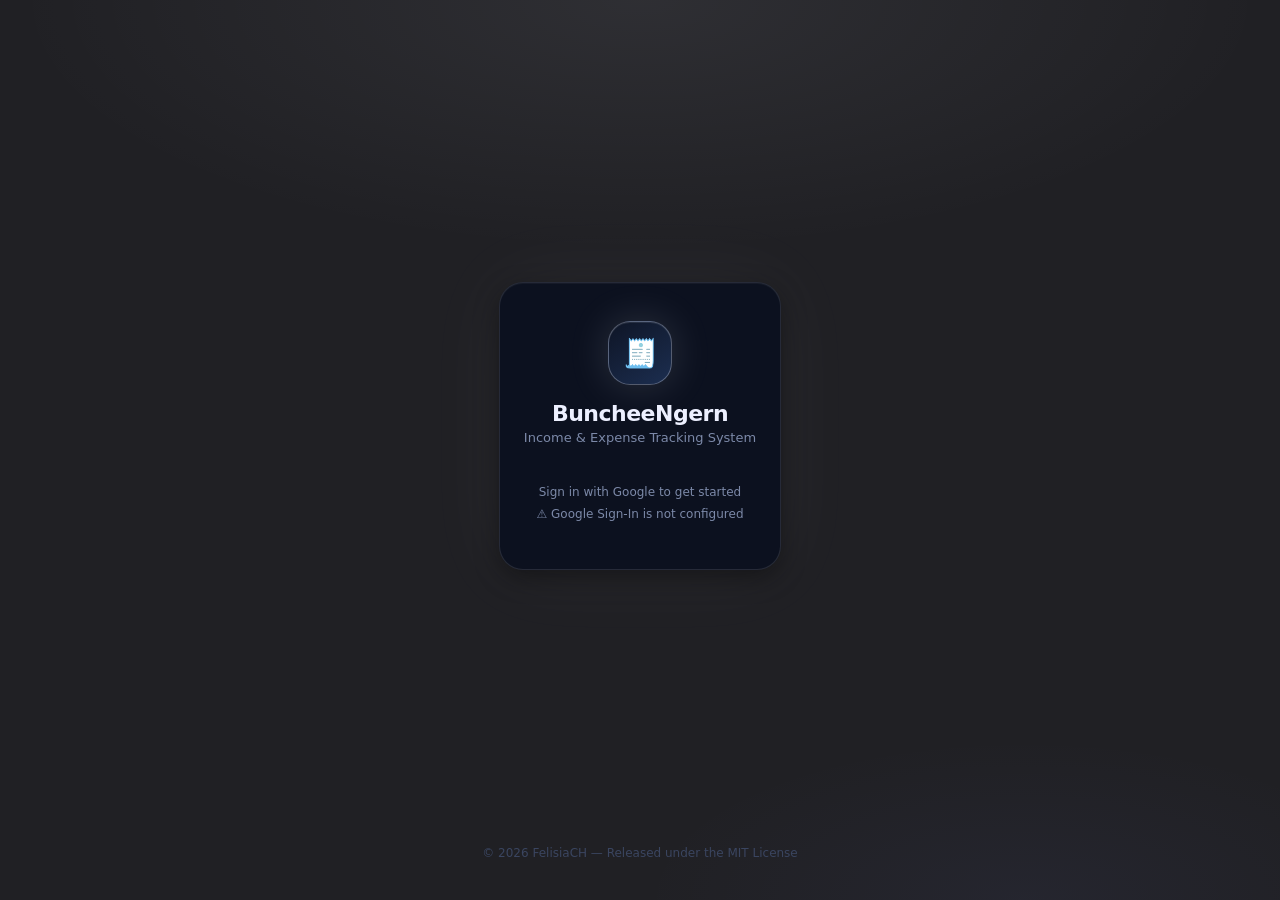
==== v2/index.html @ 559ed937 "feat: Cloudflare Worker edge cache in front of Apps Script Per bcn-backend-b0-worker-cache.md (B0). " ====
<!DOCTYPE html>
<html lang="th">
<head>
<meta charset="UTF-8">
<meta name="viewport" content="width=device-width, initial-scale=1.0">
<title>BuncheeNgern v2 — entry + auth (Phase 1.5, not in use)</title>
<link rel="stylesheet" href="css/tokens.css">
<link rel="stylesheet" href="css/base.css">
<link rel="stylesheet" href="css/components.css">
<!-- Google Identity Services — async/defer, exactly as v1. A sanctioned
     external-loader exception: CLAUDE.md's plain-<script>-only rule is about
     ordering this app's own sequential slices, not a third-party loader that
     has no such dependency. Placed early so it's fetching in parallel from
     the first possible moment; initGoogleSignIn() (js/session.js) retries
     until google.accounts.id exists, so load order relative to the scripts
     below doesn't matter. -->
<script src="https://accounts.google.com/gsi/client" async defer></script>
</head>
<body>

<!--
  Phase 1 per bcn-v2-phase1-entry-prompt.md: the entry screen only (type,
  item, currency + inline add, payment toggles, amount(s), branch, slip,
  confirmation sheet, submit). Phase 1.5 per bcn-v2-phase1.5-auth-prompt.md
  adds the login/locked screens and the session that makes submitting
  possible at all. Not linked from v1, not registered with any service
  worker, not in service-worker.js's ASSETS — unreachable to real users
  unless they type the URL directly. v1 is completely untouched.

  Not in this phase: dashboard, sidebar, settings, whitelist management UI,
  the rich item picker with grouped suggestions, accent presets, Thai/Lao
  type pass. See v2/README.md.
-->

<!-- Login — shown when there is no session at all. Ported from v1 #scr-login,
     minus the theme toggle and language switch (Phase 3). -->
<div id="screen-login" class="screen hidden">
  <div class="login-wrap">
    <div class="login-card">
      <div class="lc-head">
        <div class="lc-logo">🧾</div>
        <div class="lc-title">BuncheeNgern</div>
        <div class="lc-sub" data-i18n="tagline">Income &amp; Expense Tracking System</div>
      </div>
      <div class="g-signin-row">
        <div id="g-signin-btn"></div>
        <div class="g-signin-hint" data-i18n="googleSignInHint">Sign in with Google to get started</div>
        <div class="g-signin-hint hidden" id="g-signin-warn"></div>
      </div>
    </div>
  </div>
  <p class="login-footer" data-i18n="footerCopy">© 2026 FelisiaCH — Released under the MIT License</p>
</div>

<!-- Locked — shown when the stored session has locked:true. Same Google
     flow, same callback (handleGoogleCredential) — signing back in as the
     same account IS the unlock, reusing the still-valid stored token via
     apiAuthenticate's existingToken instead of minting a new session row.
     No new i18n key for "locked": reuses lockTitle + googleSignInHint. -->
<div id="screen-locked" class="screen hidden">
  <div class="login-wrap">
    <div class="login-card">
      <div class="lc-head">
        <div class="lc-logo">🧾</div>
        <div class="lc-title" data-i18n="lockTitle">Lock</div>
        <div class="lc-sub" id="locked-user">—</div>
      </div>
      <div class="g-signin-row">
        <div id="g-signin-btn-locked"></div>
        <div class="g-signin-hint" data-i18n="googleSignInHint">Sign in with Google to get started</div>
        <div class="g-signin-hint hidden" id="g-signin-warn-locked"></div>
      </div>
    </div>
  </div>
</div>

<div id="screen-entry" class="screen hidden">
  <header class="app-hdr">
    <div class="hdr-brand">
      <div class="hdr-badge">🧾</div>
      <span class="hdr-name">BuncheeNgern</span>
    </div>
    <nav class="mini-nav">
      <button type="button" class="mini-nav-btn" data-action="navRecord" data-i18n="navRecord">Record</button>
      <button type="button" class="mini-nav-btn" data-action="navDash" data-i18n="navSummary">Summary</button>
    </nav>
  </header>

  <div class="tab-body">
    <div class="tab-top">
      <h1 class="tab-ttl" data-i18n="navRecord">Record</h1>
      <span class="date-chip" id="entry-date"></span>
    </div>

    <!-- Type -->
    <div class="fg">
      <span class="fl" data-i18n="labelType">Entry Type</span>
      <div class="seg-wrap" id="type-toggle">
        <button type="button" class="seg inc" data-action="setType" data-value="income" data-i18n="typeIncome">Income</button>
        <button type="button" class="seg exp" data-action="setType" data-value="expense" data-i18n="typeExpense">Expense</button>
      </div>
    </div>

    <!-- Item -->
    <div class="fg">
      <label class="fl" for="f-item" data-i18n="labelItemName">Item Name</label>
      <input type="text" id="f-item" class="fi" data-bind="item" autocomplete="off"
             data-i18n-placeholder="labelItemName" placeholder="Item Name">
    </div>

    <!-- Currency + inline add -->
    <div class="fg">
      <span class="fl" data-i18n="ariaCurrency">Currency</span>
      <div class="cur-row-wrap">
        <select id="f-cur" class="fs" data-bind="currency" data-i18n-aria="ariaCurrency" aria-label="Currency"></select>
        <button type="button" id="add-cur-toggle" class="btn-ghost" data-action="toggleAddCurrency" data-i18n="splitAddCurrency">＋ Add currency</button>
      </div>
      <!-- Currency codes/symbols are language-neutral (ISO codes, not prose)
           — the two placeholders below are examples, not translated text. -->
      <div id="add-cur-form" class="add-cur-form hidden">
        <input type="text" id="add-cur-code" class="fi" placeholder="USD" maxlength="8"
               data-i18n-aria="ariaCurrency" aria-label="Currency code" autocomplete="off">
        <input type="text" id="add-cur-sym" class="fi" placeholder="$" maxlength="4" autocomplete="off">
        <button type="button" class="btn btn-primary" data-action="confirmAddCurrency" data-i18n="splitAddCurrency">＋ Add currency</button>
      </div>
    </div>

    <!-- Payment toggles — independent; both on is a split, so there is no
         mode requiring separate validation. -->
    <div class="fg">
      <span class="fl" data-i18n="labelPaymentMethod">Payment Method</span>
      <div class="seg-wrap">
        <button type="button" class="seg cash" id="tog-cash" data-action="toggleCash" data-i18n="payCash">Cash</button>
        <button type="button" class="seg qr" id="tog-online" data-action="toggleOnline" data-i18n="payQR">Online Payment</button>
      </div>
    </div>

    <!-- Amount(s) -->
    <div class="fg" id="amt-cash-row">
      <label class="fl" for="f-cash-amt" data-i18n="labelSplitCash">Cash amount</label>
      <div class="pg">
        <span class="cur-sel" id="cash-cur-sym"></span>
        <input type="text" id="f-cash-amt" class="prc-in amt-fmt" data-bind="cashAmount"
               inputmode="decimal" placeholder="0">
      </div>
    </div>
    <div class="fg hidden" id="amt-online-row">
      <label class="fl" for="f-online-amt" data-i18n="labelSplitOnline">Online amount</label>
      <div class="pg">
        <span class="cur-sel" id="online-cur-sym"></span>
        <input type="text" id="f-online-amt" class="prc-in amt-fmt" data-bind="onlineAmount"
               inputmode="decimal" placeholder="0">
      </div>
    </div>
    <div class="total-row hidden" id="amt-total-row">
      <span data-i18n="labelAmount">Amount</span>
      <span class="total-val" id="amt-total-val"></span>
    </div>

    <!-- Branch -->
    <div class="fg">
      <span class="fl" data-i18n="labelBranch">Branch</span>
      <div class="branch-grid" id="branch-grid"></div>
    </div>

    <!-- Slip — shown only when the Online toggle is on (structural rule,
         not remembered state; see entry.js). -->
    <div id="slip-grp" class="fg hidden">
      <span class="fl" data-i18n="labelAttachSlip">Attach Slip</span>
      <div class="upload-zone" id="uz" data-action="openFilePicker">
        <input type="file" id="f-file" accept="image/*" data-bind="slipFile" style="display:none">
        <img id="slip-img" class="slip-prev hidden" alt="">
        <div id="uz-ph">
          <div class="uz-txt" data-i18n="uploadZoneText">Tap to select slip image</div>
          <div class="uz-hint" data-i18n="uploadZoneHint">PNG / JPG — up to 5 MB</div>
        </div>
      </div>
      <button type="button" id="clr-slip" class="clear-slip-btn hidden" data-action="clearSlip">✕</button>
    </div>

    <div id="f-msg" class="msg hidden"></div>

    <button type="button" id="sub-btn" class="btn btn-primary" data-action="submitEntry" disabled>
      <span id="sub-txt" data-i18n="submitBtn">Save Entry</span>
    </button>
  </div>
</div>

<!-- Dashboard — Phase 2b per bcn-v2-phase2b-dashboard.md. Content area only
     (top bar, currency tabs, donut + tiles + expense strip, entry list) —
     the mockup's grouped sidebar, accent/identity and Lao/Thai type pass are
     Phase 3; "minimal nav" here is the two-button .mini-nav in the header. -->
<div id="screen-dash" class="screen hidden">
  <header class="app-hdr">
    <div class="hdr-brand">
      <div class="hdr-badge">🧾</div>
      <span class="hdr-name">BuncheeNgern</span>
    </div>
    <nav class="mini-nav">
      <button type="button" class="mini-nav-btn" data-action="navRecord" data-i18n="navRecord">Record</button>
      <button type="button" class="mini-nav-btn" data-action="navDash" data-i18n="navSummary">Summary</button>
    </nav>
  </header>

  <div class="dash-body">
    <div class="top">
      <div>
        <div class="crumb" data-i18n="navSummary">Summary</div>
        <div class="h1" data-i18n="dashTitle">Daily Summary</div>
      </div>
      <div class="top-r">
        <select id="dash-branch" class="filt" data-bind="dashBranch"></select>
        <div class="period-seg" id="dash-period-seg">
          <button type="button" data-action="selectPeriod" data-period="today">Today</button>
          <button type="button" data-action="selectPeriod" data-period="week">This week</button>
          <button type="button" data-action="selectPeriod" data-period="month">This month</button>
        </div>
      </div>
    </div>

    <div class="ctabs" id="dash-ctabs"></div>

    <div class="dash-grid">
      <div class="donut-card">
        <div>
          <div class="card-t" data-i18n="chartIncomeSplit">Income mix</div>
          <div class="card-s" id="dn-sub"></div>
        </div>
        <div class="donut-body">
          <svg width="150" height="150" viewBox="0 0 120 120" style="flex-shrink:0">
            <circle cx="60" cy="60" r="52" fill="none" stroke="var(--bg-input)" stroke-width="15"/>
            <circle id="dn-cash" cx="60" cy="60" r="52" fill="none" stroke="var(--amber)" stroke-width="15" stroke-dasharray="0 327" transform="rotate(-90 60 60)"/>
            <circle id="dn-qr" cx="60" cy="60" r="52" fill="none" stroke="var(--indigo)" stroke-width="15" stroke-dasharray="0 327" transform="rotate(-90 60 60)"/>
          </svg>
          <div class="leg">
            <div class="leg-i"><span class="dot" style="background:var(--amber)"></span> <span data-i18n="payCash">Cash</span> <b id="pc-cash">—</b></div>
            <div class="leg-i"><span class="dot" style="background:var(--indigo)"></span> <span data-i18n="payQR">Online Payment</span> <b id="pc-qr">—</b></div>
            <div class="leg-tot" id="leg-total"></div>
          </div>
        </div>
      </div>

      <div class="tiles">
        <div class="tile">
          <div class="tl" data-i18n="cardNetTotal">Net Total</div>
          <div class="tv-row"><span class="tv" id="tv-net">0</span><span id="td-net"></span></div>
          <svg class="spark" id="sp-net" viewBox="0 0 300 34" preserveAspectRatio="none"></svg>
        </div>
        <div class="tile">
          <div class="tl" data-i18n="cardCashOnHand">Cash on Hand</div>
          <div class="tv-row"><span class="tv" id="tv-onhand">0</span><span id="td-onhand"></span></div>
          <svg class="spark" id="sp-onhand" viewBox="0 0 300 34" preserveAspectRatio="none"></svg>
        </div>
        <div class="tile">
          <div class="tl" data-i18n="typeIncome">Income</div>
          <div class="tv-row"><span class="tv" id="tv-income">0</span><span id="td-income"></span></div>
          <svg class="spark" id="sp-income" viewBox="0 0 300 34" preserveAspectRatio="none"></svg>
        </div>
        <div class="tile">
          <div class="tl" data-i18n="cardExpense">Total Expenses</div>
          <div class="tv-row"><span class="tv" id="tv-expense">0</span><span id="td-expense"></span></div>
          <svg class="spark" id="sp-expense" viewBox="0 0 300 34" preserveAspectRatio="none"></svg>
        </div>
      </div>

      <div class="exp-card">
        <div class="exp-head">
          <div>
            <div class="card-t" data-i18n="chartExpenseRatio">Expenses vs income</div>
            <div class="card-s" id="exp-sub"></div>
          </div>
          <div class="exp-pct" id="pc-exp">—</div>
        </div>
        <div class="bar-track"><div class="bar-fill" id="bar-exp"></div></div>
        <div class="exp-foot">
          <div class="exp-cap" id="exp-cap"></div>
          <div class="exp-stats">
            <span>Cash spent<b style="color:var(--amber)" id="exp-cash-spent">0</b></span>
            <span>Online spent<b style="color:var(--indigo)" id="exp-qr-spent">0</b></span>
          </div>
        </div>
      </div>
    </div>

    <div class="list-hd">
      <div class="lt" data-i18n="recentEntries">Recent Entries</div>
      <div class="lc" id="d-cnt"></div>
    </div>
    <div class="list" id="d-list"></div>
  </div>
</div>

<!-- Confirmation sheet — reuses the .ov backdrop + .ov-card shell. -->
<div id="cfm-sheet" class="ov hidden" data-action="confirmBackdrop">
  <div class="ov-card cfm-card">
    <div class="cfm-title" data-i18n="confirmTitle">Check before saving</div>
    <div id="cfm-type" class="cfm-type"></div>
    <div id="cfm-body"></div>
    <div class="cfm-hint" data-i18n="confirmHint">This entry will be recorded and a notification sent</div>
    <div class="cfm-btns">
      <button type="button" class="btn btn-ghost" data-action="cancelConfirm" data-i18n="confirmEditBtn">Edit</button>
      <button type="button" id="cfm-save" class="btn btn-primary" data-action="confirmSubmit" data-i18n="confirmSaveBtn">Confirm &amp; Save</button>
    </div>
  </div>
</div>

<!-- Toast -->
<div id="toast" class="toast"><span id="toast-txt"></span></div>

<!-- Loading overlay -->
<div id="ov" class="ov hidden">
  <div class="ov-card">
    <div class="spin"></div>
    <div class="ov-txt" id="ov-msg"></div>
  </div>
</div>

<!-- i18n data — reused unchanged from v1, per bcn-v2-system-design.md §2.
     All 18 language files load (Phase 0 only loaded 3, so Lao silently fell
     back to English — Lao is this deployment's primary language). lang_en
     must precede the rest: build.js uses it as the fallback base. -->
<script src="../i18n/lang_meta.js"></script>
<script src="../i18n/lang_en.js"></script>
<script src="../i18n/lang_th.js"></script>
<script src="../i18n/lang_lo.js"></script>
<script src="../i18n/lang_vi.js"></script>
<script src="../i18n/lang_my.js"></script>
<script src="../i18n/lang_zh.js"></script>
<script src="../i18n/lang_ja.js"></script>
<script src="../i18n/lang_ko.js"></script>
<script src="../i18n/lang_id.js"></script>
<script src="../i18n/lang_ms.js"></script>
<script src="../i18n/lang_tl.js"></script>
<script src="../i18n/lang_km.js"></script>
<script src="../i18n/lang_hi.js"></script>
<script src="../i18n/lang_bn.js"></script>
<script src="../i18n/lang_es.js"></script>
<script src="../i18n/lang_fr.js"></script>
<script src="../i18n/lang_pt.js"></script>
<script src="../i18n/lang_de.js"></script>
<script src="../i18n/build.js"></script>

<script>
// ⚙️ Configuration — stays inline per CLAUDE.md. Placeholder until this
// screen is tested against a real endpoint; not wired to a live deployment.
const GOOGLE_CLIENT_ID = "YOUR_GOOGLE_CLIENT_ID_HERE";
const SCRIPT_URL       = "YOUR_APPS_SCRIPT_URL_HERE"; // kept live (not just commented) — flipping USE_WORKER
                                                        // to false below is the entire B0 rollback, no other edit needed
const WORKER_URL       = "YOUR_WORKER_URL_HERE"; // Cloudflare Worker edge cache in front of SCRIPT_URL (B0)
const USE_WORKER       = true; // flip to false + redeploy to bypass the Worker, zero data loss (Sheets untouched)
const API_URL          = USE_WORKER ? WORKER_URL : SCRIPT_URL;
</script>

<script src="js/store.js"></script>
<script src="js/i18n.js"></script>
<script src="js/config.js"></script>
<script src="js/ui.js"></script>
<script src="js/api.js"></script>
<script src="js/session.js"></script>
<script src="js/entry.js"></script>
<script src="js/dashboard.js"></script>
<script src="js/app.js"></script>
</body>
</html>
---- v2/css/tokens.css ----
/* Design tokens — three layers: primitives → scales → semantic aliases.
   Ported from v1 (css/app.css), per bcn-v2-system-design.md §9: "that
   architecture worked." Values were v1's proven, WCAG-AA-checked neutral
   set; Phase 3.3 replaces the palette with the locked identity —
   Periwinkle, accent #5763EE — while keeping this same primitive/semantic
   structure and every existing token name unchanged.

   Three modes: :root = dark (default), [data-theme="oled"], [data-theme=
   "light"]. Accent tokens are identical across all three and live only in
   :root — oled/light never override them. Income green / expense red stay
   the data colors in every mode; accent is chrome only, never a data color.
*/
:root{
  /* ─── Primitives — raw values. Components never reference these directly. ─── */
  --n-950:#202024;
  --n-900:#17171A;
  --n-850:#24242A;
  --n-800:#2A2A30;
  --n-fg:#EDF0FF;
  --n-fg-sub:#7C89A8;
  --n-fg-muted:#3A4560;
  --n-fg-rgb:237,240,255;
  --n-line:rgba(255,255,255,.11);

  --n-accent:#5763EE;
  --n-accent-2:#9AA2FF;

  --h-green:48,214,126;
  --h-red:255,90,120;
  --h-indigo:129,140,248;
  --h-amber:255,170,51;

  /* ─── Scales ─── */
  --radius-xs:6px;
  --radius-sm:8px;
  --radius-md:10px;
  --radius-lg:14px;

  --sp-1:4px;  --sp-2:8px;  --sp-3:12px; --sp-4:16px;
  --sp-5:20px; --sp-6:24px; --sp-8:32px;

  --shadow-sm:0 1px 2px rgba(0,0,0,.24);
  --shadow-md:0 2px 8px rgba(0,0,0,.30);
  --shadow-lg:0 8px 24px rgba(0,0,0,.40);

  --ring-w:2px;
  --ring:0 0 0 var(--ring-w) rgba(var(--n-fg-rgb),.55);

  /* ─── Semantic layer — this is what component rules use ─── */
  --bg:var(--n-950);
  --bg-card:var(--n-900);
  --bg-input:var(--n-850);
  --bg-hover:var(--n-800);

  --txt:var(--n-fg);
  --txt-sub:var(--n-fg-sub);
  --txt-muted:var(--n-fg-muted);

  --brd:var(--n-line);
  --brd-focus:rgba(var(--n-fg-rgb),.45);

  --accent:var(--n-accent);
  --accent-fg:#FFFFFF;
  --accent-2:var(--n-accent-2);
  --accent-dim:color-mix(in srgb, var(--n-accent) 14%, transparent);
  --accent-glow:rgba(var(--n-fg-rgb),.14);
  --accent-brd:rgba(var(--n-fg-rgb),.20);

  --green:rgb(var(--h-green));
  --green-dim:rgba(var(--h-green),.15);
  --green-brd:rgba(var(--h-green),.22);
  --red:rgb(var(--h-red));
  --red-dim:rgba(var(--h-red),.15);
  --red-brd:rgba(var(--h-red),.22);
  --indigo:rgb(var(--h-indigo));
  --indigo-dim:rgba(var(--h-indigo),.08);
  --indigo-brd:rgba(var(--h-indigo),.22);
  --amber:rgb(var(--h-amber));
  --amber-dim:rgba(var(--h-amber),.08);
  --amber-brd:rgba(var(--h-amber),.22);
  --red-solid:#E11D48;   /* expense button bg — clears 4.5:1 in both themes */

  --r:var(--radius-md);
  --r-sm:var(--radius-sm);
  --r-xs:var(--radius-xs);
  --shadow:var(--shadow-lg);
  --ease:.22s cubic-bezier(.4,0,.2,1);
}

/* OLED — identical to dark except pure-black bg (cards/input/hover/text/
   accent/data colors all fall through to :root unchanged). */
[data-theme="oled"]{
  --n-950:#000000;
}

[data-theme="light"]{
  --n-950:#F3F3F8;
  --n-900:#FBFBFB;
  --n-850:#ECECF2;
  --n-800:#E4E4EC;
  --n-fg:#141821;
  --n-fg-sub:#5B6472;
  --n-fg-muted:#A6AEBB;
  --n-fg-rgb:20,24,33;
  --n-line:rgba(0,0,0,.12);
  --shadow-sm:0 1px 2px rgba(20,24,33,.05);
  --shadow-md:0 4px 16px rgba(20,24,33,.06);
  --shadow-lg:0 8px 40px rgba(20,24,33,.08);
  --brd-focus:rgba(20,24,33,.45);
  /* accent/--accent-fg/--accent-2/--accent-dim intentionally NOT overridden
     here — #5763EE reads fine on light per the locked identity decision. */
  --h-green:13,148,90;
  --green-dim:rgba(var(--h-green),.12);
  --h-red:216,42,74;
  --red-dim:rgba(var(--h-red),.12);
  /* indigo/amber contrast overrides predate 3.3 and are untouched by it —
     not part of the locked identity table, kept as-is so .branch-chip.on/
     .pm-qr/.pm-cash/.seg.cash.on don't silently regress on the new light bg. */
  --h-indigo:79,70,229;
  --h-amber:180,83,9;
}
---- v2/css/base.css ----
/* Reset, base typography, structural utilities. Depends on tokens.css being
   loaded first (uses var(--bg)/var(--txt)/var(--ease) etc).
   Per bcn-v2-system-design.md §9.
*/
*,*::before,*::after{box-sizing:border-box;margin:0;padding:0}

html{height:100%}
body{
  font-family:'Outfit',system-ui,sans-serif;
  background:var(--bg);color:var(--txt);
  min-height:100dvh;overflow-x:hidden;
  -webkit-font-smoothing:antialiased;-moz-osx-font-smoothing:grayscale;
  transition:background var(--ease),color var(--ease);
}
input,select,button{font-family:'Outfit',system-ui,sans-serif}
button{cursor:pointer;touch-action:manipulation}

.hidden{display:none!important}
.screen{min-height:100dvh;display:flex;flex-direction:column}

/* ── Thai/Lao typography ─────────────────────────────────────────────────
   Phase 3.1 measured real Lao/Thai UI strings against every type role in
   Chrome (v2/type-diag.html, see v2/README.md): the browser's default
   ("normal") line-height clips stacked tone marks/upper vowels at the top
   and subscript vowels at the bottom on every role ≤15px; 1.65 eliminated
   every clip observed, 10.5–25px, both languages. No font-stack change
   needed — 'Outfit' has no Lao/Thai glyphs so the browser already
   substitutes per character regardless of what's declared, and three
   candidate stacks rendered identically.
   Depends on document.documentElement.lang tracking the active language —
   see initLang()/setLang() in v2/js/i18n.js. One exception lives in the
   dashboard CSS (2b): .tv (tile number, Latin digits only) overrides back
   to 1.2 with a more specific selector.

   Scoped to the root (html:lang(...)) so 1.65 is an INHERITED value, not
   re-declared on every descendant. A bare :lang(lo) selector matches every
   element at specificity (0,1,0) and ties any component rule that sets its
   own line-height at equal specificity — source order then decides, and
   components.css (loaded after this file) silently won every such tie.
   Confirmed live: .msg (line-height:1.6, components.css) computed 20.8px
   under lang="lo" instead of the intended 1.65 — an undocumented second
   exemption beyond the one intentional .tv override. Inheritance has no
   specificity to tie against, so any element's own line-height (.msg, .tv,
   future components) now wins predictably regardless of file order.
*/
html:lang(lo), html:lang(th) { line-height: 1.65; }
---- v2/css/components.css ----
/* Entry-screen + login/locked-screen components — header, fields, buttons,
   toggles, branch grid, amount rows, slip upload zone, confirmation sheet,
   toast, overlay, login card. Depends on tokens.css + base.css being loaded
   first.

   Values are ported from v1 css/app.css (per bcn-v2-system-design.md §9,
   "that architecture worked") — not redesigned, just re-scoped to what this
   phase's markup needs. No bottom nav / sidebar yet: Phase 1/1.5 are a
   single app screen, so .tab-body only needs top clearance under the fixed
   header.
*/

/* 🧭 Header */
.app-hdr{
  position:fixed;top:0;left:0;right:0;z-index:100;
  background:rgba(6,9,15,.88);-webkit-backdrop-filter:blur(28px);backdrop-filter:blur(28px);
  border-bottom:1px solid var(--brd);
  height:58px;display:flex;align-items:center;
  padding:0 16px
}
[data-theme="light"] .app-hdr{background:rgba(244,246,251,.88)}
.hdr-brand{display:flex;align-items:center;gap:10px}
.hdr-badge{
  width:30px;height:30px;border-radius:9px;
  background:linear-gradient(135deg,#0E1526,#1A2A4A);
  border:1px solid rgba(var(--n-fg-rgb),.25);
  display:flex;align-items:center;justify-content:center;font-size:15px
}
[data-theme="light"] .hdr-badge{background:linear-gradient(135deg,var(--bg-input),var(--bg-hover))}
.hdr-name{font-size:16px;font-weight:800;letter-spacing:-.3px;color:var(--txt)}

/* 🔐 Login & locked screens — ported from v1 css/app.css, re-scoped to
   #screen-login/#screen-locked (both reuse the same login-card shell). */
#screen-login,#screen-locked{
  justify-content:center;align-items:center;padding:20px;
  background:
    radial-gradient(ellipse 70% 40% at 50% 0%,rgba(var(--n-fg-rgb),.07) 0%,transparent 70%),
    radial-gradient(ellipse 50% 30% at 80% 100%,rgba(129,140,248,.05) 0%,transparent 60%),
    var(--bg)
}
.login-wrap{flex:2;display:flex;align-items:center;justify-content:center;padding:20px}
.login-card{
  width:100%;max-width:400px;
  background:rgba(11,16,32,.9);
  -webkit-backdrop-filter:blur(20px);backdrop-filter:blur(20px);
  border:1px solid var(--brd);border-radius:24px;padding:38px 24px 30px;
  box-shadow:var(--shadow),0 0 80px rgba(var(--n-fg-rgb),.06),inset 0 1px 0 rgba(255,255,255,.04)
}
[data-theme="light"] .login-card{background:rgba(255,255,255,.92)}
.lc-head{text-align:center;margin-bottom:32px}
.lc-logo{
  width:64px;height:64px;border-radius:22px;font-size:28px;
  background:linear-gradient(145deg,#0E1526,#1C2E50);
  border:1px solid rgba(var(--n-fg-rgb),.3);
  display:flex;align-items:center;justify-content:center;
  margin:0 auto 16px;
  box-shadow:0 0 40px rgba(var(--n-fg-rgb),.15),inset 0 1px 0 rgba(var(--n-fg-rgb),.1)
}
[data-theme="light"] .lc-logo{background:linear-gradient(145deg,var(--bg-input),var(--bg-hover))}
.lc-title{font-size:22px;font-weight:800;letter-spacing:-.5px;color:var(--txt)}
.lc-sub{font-size:13px;font-weight:400;color:var(--txt-sub);margin-top:4px}
.g-signin-row{display:flex;flex-direction:column;align-items:center;gap:8px;margin-bottom:18px}
.g-signin-hint{font-size:12px;color:var(--txt-sub);text-align:center}
.login-footer{text-align:center;padding:14px 0 20px;font-size:12px;font-weight:500;color:var(--txt-muted)}

/* 📑 Screen body */
.tab-body{padding:74px 16px 40px;max-width:480px;margin:0 auto;width:100%}
.tab-top{display:flex;align-items:center;justify-content:space-between;margin-bottom:22px}
.tab-ttl{font-size:21px;font-weight:800;letter-spacing:-.6px}
.date-chip{
  font-size:12px;font-weight:600;color:var(--txt-sub);
  background:var(--bg-card);border:1px solid var(--brd);
  border-radius:20px;padding:4px 12px;white-space:nowrap
}

/* 📋 Form fields */
.fg{margin-bottom:16px}
.fl{
  display:block;font-size:12px;font-weight:700;
  color:var(--txt-sub);text-transform:uppercase;
  letter-spacing:.85px;margin-bottom:8px
}
.fi{
  width:100%;padding:13px 15px;
  background:var(--bg-input);border:1px solid var(--brd);
  border-radius:var(--r-sm);color:var(--txt);font-size:16px;
  font-weight:400;outline:none;
  transition:border-color var(--ease),box-shadow var(--ease);
  -webkit-appearance:none;appearance:none
}
.fi:focus,.fs:focus{border-color:var(--brd-focus);box-shadow:var(--ring)}
.fi::placeholder{color:var(--txt-muted)}
.fs{
  width:100%;padding:13px 38px 13px 15px;
  background:var(--bg-input);border:1px solid var(--brd);
  border-radius:var(--r-sm);color:var(--txt);font-size:16px;
  font-weight:400;outline:none;-webkit-appearance:none;appearance:none;
  background-image:url("data:image/svg+xml,%3Csvg xmlns='http://www.w3.org/2000/svg' viewBox='0 0 24 24' fill='none' stroke='%236B7FA3' stroke-width='2'%3E%3Cpath d='M6 9l6 6 6-6'/%3E%3C/svg%3E");
  background-repeat:no-repeat;background-position:right 12px center;background-size:16px;
  transition:border-color var(--ease),box-shadow var(--ease)
}
option{background:var(--bg-input);color:var(--txt)}
button:focus-visible,select:focus-visible,input:focus-visible{outline:none;box-shadow:var(--ring)}

/* 💬 Inline status messages */
.msg{
  display:flex;align-items:flex-start;gap:9px;
  padding:12px 14px;border-radius:var(--r-xs);
  /* line-height:1.6, not the base.css :lang(lo)/:lang(th) 1.65 — intentional,
     verified exception (base.css follow-up, post-3.2): checked live against
     real warnSplitRequired/warnEnterItemName strings in lo and th, no clip
     on stacked tone marks/vowels at 1.6. Own declaration wins predictably
     over the inherited 1.65 now that base.css's rule is root-scoped. */
  font-size:13px;line-height:1.6;margin-top:12px;font-weight:500
}
.msg.err{background:var(--red-dim);border:1px solid var(--red-brd);color:var(--red)}
.msg.ok{background:var(--green-dim);border:1px solid var(--green-brd);color:var(--green)}
.msg.warn{background:var(--amber-dim);border:1px solid var(--amber-brd);color:var(--amber)}

/* 🔘 Buttons */
.btn{
  width:100%;padding:13px 15px;border:1px solid transparent;
  border-radius:var(--r-sm);
  color:var(--accent-fg);font-size:15px;font-weight:600;
  display:flex;align-items:center;justify-content:center;gap:8px;
  cursor:pointer;transition:opacity var(--ease),transform var(--ease),background var(--ease)
}
.btn-primary{background:var(--accent);color:var(--accent-fg)}
.btn-primary:hover:not(:disabled){opacity:.9}
.btn-red{background:var(--red-solid);color:#fff}
.btn-red:hover:not(:disabled){opacity:.9}
.btn:active:not(:disabled){transform:scale(.99);opacity:.85}
.btn:disabled{opacity:.4;cursor:not-allowed}
.btn-ghost{
  background:transparent;border:1px solid var(--brd);
  color:var(--txt-sub);font-size:13px;font-weight:600;
  padding:13px 14px;border-radius:var(--r-sm);white-space:nowrap;cursor:pointer;
  transition:background var(--ease),color var(--ease)
}
.btn-ghost:hover:not(:disabled){background:var(--bg-hover);color:var(--txt)}

/* 🎚️ Segmented toggles — used both for the mutually-exclusive type chips
   (income/expense) and the two INDEPENDENT payment toggles (cash/online).
   The CSS doesn't know or care which; the .on class is applied per-button by
   entry.js and, unlike v1's single-select segments, siblings are never
   cleared for the payment row. */
.seg-wrap{
  display:flex;background:var(--bg-input);border:1px solid var(--brd);
  border-radius:var(--r-sm);padding:4px;gap:3px
}
.seg{
  flex:1;min-width:0;padding:10px 6px;background:transparent;border:none;
  border-radius:var(--r-xs);color:var(--txt-sub);
  font-size:13.5px;font-weight:500;font-family:'Outfit',system-ui,sans-serif;
  cursor:pointer;transition:background var(--ease),color var(--ease);text-align:center;
  white-space:nowrap;overflow:hidden;text-overflow:ellipsis
}
.seg.inc.on{background:var(--green-dim);color:var(--green);font-weight:700}
.seg.exp.on{background:var(--red-dim);color:var(--red);font-weight:700}
.seg.cash.on{background:var(--amber-dim);color:var(--amber);font-weight:700}
.seg.qr.on{background:var(--accent-dim);color:var(--accent);font-weight:700}

/* 🏪 Branch chip picker */
.branch-grid{display:flex;flex-wrap:wrap;gap:6px}
.branch-chip{
  flex:0 1 auto;max-width:100%;padding:9px 14px;
  background:var(--bg-input);border:1px solid var(--brd);
  border-radius:var(--r-xs);color:var(--txt-sub);
  font-size:13px;font-weight:500;font-family:'Outfit',system-ui,sans-serif;
  cursor:pointer;transition:background var(--ease),color var(--ease),border-color var(--ease);
  white-space:nowrap;overflow:hidden;text-overflow:ellipsis
}
.branch-chip.on{background:var(--indigo-dim);color:var(--indigo);font-weight:700;border-color:var(--indigo-brd)}
.branch-empty-hint{font-size:12px;color:var(--txt-muted);padding:6px 0}

/* 💱 Currency row + inline add-currency form */
.cur-row-wrap{display:flex;gap:8px;align-items:stretch}
.cur-row-wrap .fs{flex:1}
.add-cur-form{
  display:flex;gap:8px;margin-top:8px;
  background:var(--bg-card);border:1px solid var(--brd);
  border-radius:var(--r-sm);padding:10px
}
.add-cur-form .fi{flex:1;min-width:0}

/* 💵 Amount rows — one per enabled tender, a static currency tag + input */
.pg{
  display:flex;background:var(--bg-input);border:1px solid var(--brd);
  border-radius:var(--r-sm);overflow:hidden;
  transition:border-color var(--ease),box-shadow var(--ease)
}
.pg:focus-within{border-color:var(--brd-focus);box-shadow:var(--ring)}
.cur-sel{
  padding:13px 10px;background:rgba(var(--n-fg-rgb),.07);
  border:none;border-right:1px solid var(--brd);
  color:var(--accent);font-size:14px;font-weight:700;
  min-width:64px;text-align:center;pointer-events:none;
  display:flex;align-items:center;justify-content:center;gap:4px
}
.prc-in{
  flex:1;min-width:0;padding:13px 14px;background:transparent;border:none;
  color:var(--txt);font-size:16px;font-weight:500;
  font-family:'Outfit',system-ui,sans-serif;outline:none
}
.prc-in::placeholder{color:var(--txt-muted)}

/* Read-only total shown only when both tenders are on */
.total-row{
  display:flex;justify-content:space-between;align-items:center;
  padding:11px 14px;background:var(--bg-card);border:1px solid var(--brd);
  border-radius:var(--r-sm);font-size:13px;color:var(--txt-sub);margin-top:8px
}
.total-row .total-val{font-weight:800;color:var(--txt);font-variant-numeric:tabular-nums}

/* 📎 Slip upload zone */
.upload-zone{
  position:relative;
  border:2px dashed rgba(var(--n-fg-rgb),.2);border-radius:var(--r-sm);
  padding:22px 16px;text-align:center;cursor:pointer;
  transition:background var(--ease),border-color var(--ease);background:rgba(var(--n-fg-rgb),.02)
}
.upload-zone:hover{border-color:var(--accent);background:var(--accent-dim)}
.uz-txt{font-size:14px;font-weight:500;color:var(--txt-sub);margin-bottom:3px}
.uz-hint{font-size:12px;color:var(--txt-muted)}
.slip-prev{
  width:100%;border-radius:var(--r-xs);max-height:200px;
  object-fit:cover;display:block
}
.clear-slip-btn{
  display:inline-flex;align-items:center;gap:5px;margin-top:10px;
  padding:7px 14px;background:var(--red-dim);border:1px solid var(--red-brd);
  border-radius:8px;color:var(--red);font-size:12px;font-weight:600;
  cursor:pointer;font-family:'Outfit',system-ui,sans-serif
}

/* ⏳ Overlay + 🧾 confirmation sheet (the sheet reuses the overlay backdrop) */
.ov{
  position:fixed;inset:0;z-index:800;
  background:rgba(6,9,15,.8);-webkit-backdrop-filter:blur(8px);backdrop-filter:blur(8px);
  display:flex;align-items:center;justify-content:center
}
[data-theme="light"] .ov{background:rgba(16,23,42,.35)}
.ov-card{
  background:var(--bg-card);border:1px solid var(--brd);
  border-radius:var(--r);padding:28px 40px;text-align:center;min-width:190px
}
.spin{
  width:30px;height:30px;border:2.5px solid var(--brd);border-top-color:var(--accent);
  border-radius:50%;margin:0 auto 14px;animation:spin .7s linear infinite
}
.ov-txt{font-size:13.5px;color:var(--txt-sub);font-weight:500}
@keyframes spin{to{transform:rotate(360deg)}}

.cfm-card{padding:20px 18px;text-align:left;width:min(420px,92vw);max-width:none;max-height:88vh;overflow-y:auto}
.cfm-title{font-size:15px;font-weight:800;margin-bottom:10px}
.cfm-type{display:inline-block;font-size:12px;font-weight:800;padding:3px 10px;border-radius:999px;margin-bottom:12px}
.cfm-type.inc{color:var(--green);background:var(--green-dim)}
.cfm-type.exp{color:var(--red);background:var(--red-dim)}
.cfm-row{display:flex;justify-content:space-between;gap:14px;padding:7px 0;border-bottom:1px solid var(--brd)}
.cfm-row:last-child{border-bottom:none}
.cfm-k{font-size:12.5px;color:var(--txt-sub);flex-shrink:0}
.cfm-v{font-size:13.5px;font-weight:600;text-align:right;word-break:break-word}
.cfm-btns{display:flex;gap:10px;margin-top:14px}
.cfm-btns .btn{flex:1;margin-top:0}

/* 🔔 Toast */
.toast{
  position:fixed;top:68px;left:50%;
  transform:translateX(-50%) translateY(-10px);
  background:var(--bg-card);border:1px solid var(--green-brd);
  border-radius:12px;padding:12px 22px;color:var(--green);
  font-size:13px;font-weight:600;
  display:flex;align-items:center;gap:8px;z-index:9999;
  opacity:0;pointer-events:none;white-space:normal;
  max-width:min(92vw,440px);text-align:center;
  box-shadow:var(--shadow);transition:opacity .25s,transform .25s
}
.toast.show{opacity:1;transform:translateX(-50%) translateY(0)}
.toast.err{border-color:var(--red-brd);color:var(--red)}
.toast.warn{border-color:var(--amber-brd);color:var(--amber)}

@media (max-width:480px){
  .seg{min-height:44px}
  .branch-chip{min-height:40px}
  .login-card{padding:32px 18px 26px}
  .lc-title{font-size:20px}
}

/* 🧭 Minimal nav — Phase 2b's "reach the dashboard" requirement, NOT the
   grouped sidebar (Phase 3). Each screen's header carries its own copy;
   app.js keeps every copy's .on state in sync via routeScreen(). */
.mini-nav{display:flex;gap:4px;margin-left:auto;background:var(--bg-input);border:1px solid var(--brd);border-radius:var(--r-sm);padding:3px}
.mini-nav-btn{padding:7px 14px;border:none;background:transparent;border-radius:var(--r-xs);color:var(--txt-sub);font-size:13px;font-weight:600;font-family:'Outfit',system-ui,sans-serif;cursor:pointer;transition:background var(--ease),color var(--ease)}
.mini-nav-btn.on{background:var(--bg-hover);color:var(--txt)}

/* 📊 Dashboard (Phase 2b) — structure and values ported from
   bcn-v2-dashboard-structure-mockup.html's content area. New tokens (not in
   tokens.css, whose scope is the ported-from-v1 primitive set): a sparkline
   stroke/fill derived from --txt-sub so it's theme-adaptive without a
   separate light-mode override, and a softer border for the entry list's
   inter-row dividers. */
:root{
  --spark:var(--txt-sub);
  --spark-fill:color-mix(in srgb, var(--txt-sub) 10%, transparent);
  --brd-soft:color-mix(in srgb, var(--brd) 60%, transparent);
}

.dash-body{padding:74px 20px 40px;max-width:1200px;margin:0 auto;width:100%}

.top{display:flex;align-items:center;justify-content:space-between;gap:16px;margin-bottom:18px;flex-wrap:wrap}
.crumb{font-size:12px;color:var(--txt-muted);margin-bottom:2px}
.h1{font-size:21px;font-weight:800;letter-spacing:-.5px;color:var(--txt)}
.top-r{display:flex;align-items:center;gap:10px;flex-wrap:wrap}
.filt{
  font-size:12.5px;font-weight:600;color:var(--txt-sub);background:var(--bg-input);
  border:1px solid var(--brd);border-radius:var(--r-sm);padding:8px 30px 8px 12px;
  outline:none;cursor:pointer;-webkit-appearance:none;appearance:none;
  background-image:url("data:image/svg+xml,%3Csvg xmlns='http://www.w3.org/2000/svg' viewBox='0 0 24 24' fill='none' stroke='%236B7FA3' stroke-width='2'%3E%3Cpath d='M6 9l6 6 6-6'/%3E%3C/svg%3E");
  background-repeat:no-repeat;background-position:right 10px center;background-size:14px
}
.period-seg{display:flex;background:var(--bg-input);border:1px solid var(--brd);border-radius:var(--r-sm);padding:3px;gap:2px}
.period-seg button{font-size:12.5px;font-weight:600;color:var(--txt-sub);padding:6px 12px;border-radius:var(--r-xs);border:none;background:transparent;cursor:pointer;font-family:'Outfit',system-ui,sans-serif;transition:background var(--ease),color var(--ease)}
.period-seg button.on{background:var(--bg-hover);color:var(--txt);font-weight:700}

/* Currency tabs */
.ctabs{display:flex;gap:4px;margin-bottom:16px;flex-wrap:wrap}
.ctab{font-size:13px;font-weight:600;color:var(--txt-sub);padding:7px 14px;border-radius:20px;border:1px solid transparent;background:transparent;cursor:pointer;font-family:'Outfit',system-ui,sans-serif}
.ctab.on{background:var(--bg-input);border-color:var(--brd);color:var(--txt);font-weight:700}

/* Top zone: donut (left) + KPI tiles (right); expense strip spans the bottom */
.dash-grid{display:grid;grid-template-columns:340px 1fr;grid-template-areas:'pie tiles' 'exp exp';gap:16px}

.donut-card{grid-area:pie;background:var(--bg-card);border:1px solid var(--brd);border-radius:var(--r);padding:18px 20px;display:flex;flex-direction:column}
.card-t{font-size:13px;font-weight:700;color:var(--txt);margin-bottom:2px}
.card-s{font-size:12px;color:var(--txt-muted)}
.donut-body{flex:1;display:flex;align-items:center;gap:22px;margin-top:6px}
.leg{display:flex;flex-direction:column;gap:11px}
.leg-i{display:flex;align-items:center;gap:8px;font-size:13.5px;color:var(--txt-sub)}
.dot{width:10px;height:10px;border-radius:3px;flex-shrink:0}
.leg-i b{color:var(--txt);font-weight:700;margin-left:3px}
.leg-tot{color:var(--txt-muted);font-size:12px;margin-top:2px}

/* KPI tiles — 2×2, each: label / number+delta / full-width sparkline */
.tiles{grid-area:tiles;display:grid;grid-template-columns:repeat(2,1fr);border:1px solid var(--brd);border-radius:var(--r);overflow:hidden;background:var(--bg-card)}
.tile{padding:15px 18px 12px;border-right:1px solid var(--brd);border-bottom:1px solid var(--brd);display:flex;flex-direction:column;min-width:0}
.tile:nth-child(2n){border-right:none}
.tile:nth-child(n+3){border-bottom:none}
.tl{font-size:11px;font-weight:700;letter-spacing:.7px;text-transform:uppercase;color:var(--txt-sub)}
.tv-row{display:flex;align-items:baseline;justify-content:space-between;gap:10px;margin-top:9px}
.tv{font-size:25px;font-weight:800;letter-spacing:-.6px;font-variant-numeric:tabular-nums;color:var(--txt)}
/* Latin digits only — stays tight, doesn't inherit the :lang(lo)/:lang(th)
   1.65 from base.css. Descendant form (0,2,0) is required to out-specify
   the :lang rule (0,1,0); a bare .tv (0,1,0) would tie and could lose the
   cascade depending on source order. */
:lang(lo) .tv, :lang(th) .tv{line-height:1.2}
.delta{font-size:12.5px;font-weight:700;white-space:nowrap;color:var(--txt-muted)}
.up{color:var(--green)} .down{color:var(--red)}
.gv{color:var(--green)} .rv{color:var(--red)}
.spark{width:100%;height:34px;display:block;margin-top:11px}

/* Expense ratio — dense full-width strip */
.exp-card{grid-area:exp;background:var(--bg-card);border:1px solid var(--brd);border-radius:var(--r);padding:16px 20px 18px}
.exp-head{display:flex;align-items:baseline;justify-content:space-between;margin-bottom:12px;gap:12px}
.exp-pct{font-size:22px;font-weight:800;letter-spacing:-.5px;color:var(--red)}
.bar-track{height:12px;border-radius:6px;background:var(--bg-input);overflow:hidden;border:1px solid var(--brd)}
.bar-fill{height:100%;background:var(--red);width:0%;transition:width var(--ease)}
.exp-foot{display:flex;align-items:center;justify-content:space-between;gap:16px;margin-top:10px;flex-wrap:wrap}
.exp-cap{font-size:12px;color:var(--txt-muted)}
.exp-stats{display:flex;gap:20px;font-size:13px;color:var(--txt-sub)}
.exp-stats b{font-weight:700;margin-left:5px}

/* Recent entries */
.list-hd{display:flex;align-items:center;justify-content:space-between;margin:28px 0 10px;gap:12px}
.list-hd .lt{font-size:15px;font-weight:800;letter-spacing:-.3px;color:var(--txt)}
.list-hd .lc{font-size:12.5px;color:var(--txt-sub);font-weight:600}
.list{border:1px solid var(--brd);border-radius:var(--r);overflow:hidden;background:var(--bg-card)}
.ei{display:flex;align-items:center;gap:12px;padding:12px 18px;border-bottom:1px solid var(--brd-soft)}
.ei:last-child{border-bottom:none}
.ei-ic{width:30px;height:30px;border-radius:9px;display:flex;align-items:center;justify-content:center;font-size:14px;font-weight:800;flex-shrink:0}
.ei-ic.inc{background:var(--green-dim);color:var(--green)}
.ei-ic.exp{background:var(--red-dim);color:var(--red)}
.ei-info{flex:1;min-width:0}
.ei-name{font-size:14px;font-weight:600;white-space:nowrap;overflow:hidden;text-overflow:ellipsis;color:var(--txt)}
.ei-meta{font-size:11.5px;color:var(--txt-sub);margin-top:1px}
.ei-right{text-align:right;flex-shrink:0}
.ei-amt{font-size:14px;font-weight:800;font-variant-numeric:tabular-nums}
.pm-b{display:inline-block;margin-top:3px;font-size:10.5px;font-weight:700;padding:2px 8px;border-radius:999px}
.pm-cash{background:var(--amber-dim);color:var(--amber)}
.pm-qr{background:var(--indigo-dim);color:var(--indigo)}
.slip-a{color:var(--accent);text-decoration:underline}
.empty{padding:28px 18px;text-align:center;color:var(--txt-muted);font-size:13.5px}

@media(max-width:960px){
  .dash-grid{grid-template-columns:1fr;grid-template-areas:'pie' 'tiles' 'exp'}
}
@media(max-width:560px){
  .dash-body{padding:74px 14px 32px}
  .tiles{grid-template-columns:1fr}
  .tile{border-right:none}
  .tile:nth-child(3){border-bottom:1px solid var(--brd)}
  .mini-nav-btn{padding:7px 10px;font-size:12px}
}
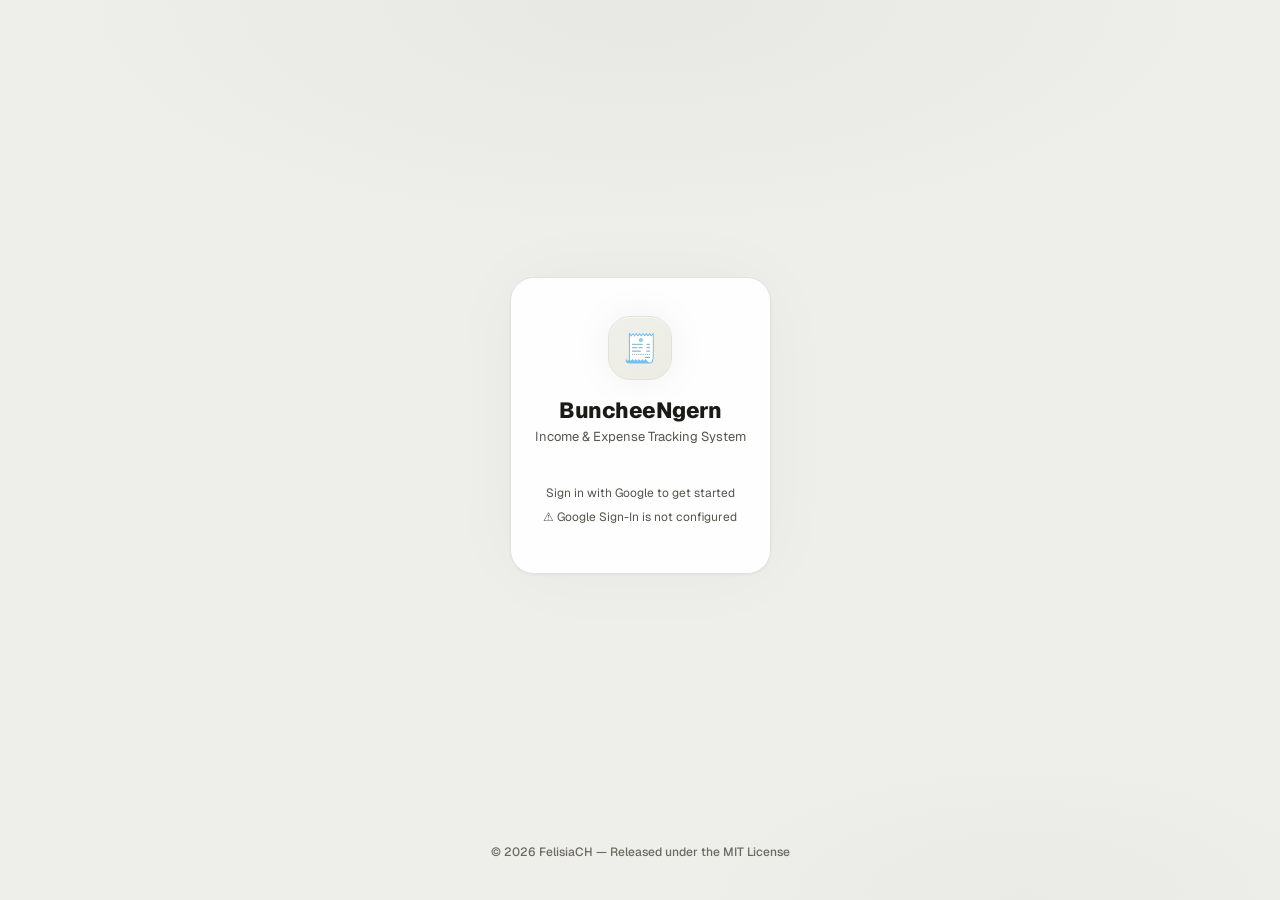
==== commit 4b4d5865: "feat(v3): Ledgerline foundation — light-mono palette + Geist + global color sweep - tokens.css: coll" ====
--- a/v2/index.html
+++ b/v2/index.html
@@ -7,6 +7,12 @@
 <link rel="stylesheet" href="css/tokens.css">
 <link rel="stylesheet" href="css/base.css">
 <link rel="stylesheet" href="css/components.css">
+<!-- Geist + Geist Mono (Ledgerline identity, v3 Phase 1) — CDN dep is
+     acceptable here: v2 is testbed, not SW-cached. Self-host is a later
+     option. -->
+<link rel="preconnect" href="https://fonts.googleapis.com">
+<link rel="preconnect" href="https://fonts.gstatic.com" crossorigin>
+<link href="https://fonts.googleapis.com/css2?family=Geist:wght@400;500;600&family=Geist+Mono:wght@400;500&display=swap" rel="stylesheet">
 <!-- Google Identity Services — async/defer, exactly as v1. A sanctioned
      external-loader exception: CLAUDE.md's plain-<script>-only rule is about
      ordering this app's own sequential slices, not a third-party loader that
@@ -74,18 +80,41 @@
   </div>
 </div>
 
+<!-- Responsive nav (Phase 3.4c) — one hoisted #app-nav: desktop left sidebar,
+     mobile top bar + 3-dot popup. Replaces the per-screen .mini-nav/.app-hdr
+     — exactly one DOM instance of each nav target now. Visibility (shown
+     only for entry/dash) and .on sync are app.js's routeScreen(). -->
+<nav id="app-nav" class="app-nav hidden">
+  <div class="hdr-brand">
+    <div class="hdr-badge">🧾</div>
+    <span class="hdr-name">BuncheeNgern</span>
+  </div>
+  <div class="nav-primary">
+    <button type="button" class="nav-item" data-action="navRecord" data-i18n="navRecord">Record</button>
+    <button type="button" class="nav-item" data-action="navDash" data-i18n="navSummary">Summary</button>
+  </div>
+  <button type="button" class="nav-more" data-action="openNavMenu" data-i18n-aria="ariaMoreMenu" aria-label="More options" aria-haspopup="menu" aria-expanded="false">⋮</button>
+  <div class="nav-secondary">
+    <div class="nav-sec-lbl" data-i18n="menuManagement">Management</div>
+    <button type="button" class="nav-item is-disabled" disabled data-i18n="labelBranch">Branch</button>
+    <button type="button" class="nav-item is-disabled" disabled data-i18n="menuManageCurrencies">Manage Currencies</button>
+    <button type="button" class="nav-item is-disabled" disabled data-i18n="menuLanguage">Language</button>
+    <button type="button" class="nav-item is-disabled" disabled data-i18n="menuAccount">Account</button>
+    <button type="button" class="nav-item" data-action="openSettings" data-i18n="navSettings">Settings</button>
+  </div>
+</nav>
+<!-- .nav-backdrop is a SIBLING of #app-nav, not a child (fix pass) — #app-nav
+     has backdrop-filter, which establishes a containing block for
+     position:fixed descendants (same as transform/filter/will-change). A
+     backdrop nested inside #app-nav had "inset:0" resolve against #app-nav's
+     own 58px-tall box instead of the viewport, so it only covered the top
+     bar and tapping page content below it never reached navMenuBackdrop.
+     As a sibling, #app-nav's z-index:100 already paints the whole nav
+     (bar + popup) above the backdrop's z-index:90 as one stacking-context
+     unit — no per-child z-index trick needed for correct click order. -->
+<div class="nav-backdrop" data-action="navMenuBackdrop"></div>
+
 <div id="screen-entry" class="screen hidden">
-  <header class="app-hdr">
-    <div class="hdr-brand">
-      <div class="hdr-badge">🧾</div>
-      <span class="hdr-name">BuncheeNgern</span>
-    </div>
-    <nav class="mini-nav">
-      <button type="button" class="mini-nav-btn" data-action="navRecord" data-i18n="navRecord">Record</button>
-      <button type="button" class="mini-nav-btn" data-action="navDash" data-i18n="navSummary">Summary</button>
-    </nav>
-  </header>
-
   <div class="tab-body">
     <div class="tab-top">
       <h1 class="tab-ttl" data-i18n="navRecord">Record</h1>
@@ -187,21 +216,9 @@
 </div>
 
 <!-- Dashboard — Phase 2b per bcn-v2-phase2b-dashboard.md. Content area only
-     (top bar, currency tabs, donut + tiles + expense strip, entry list) —
-     the mockup's grouped sidebar, accent/identity and Lao/Thai type pass are
-     Phase 3; "minimal nav" here is the two-button .mini-nav in the header. -->
+     (top bar, currency tabs, donut + tiles + expense strip, entry list).
+     Nav is the hoisted #app-nav above (Phase 3.4c). -->
 <div id="screen-dash" class="screen hidden">
-  <header class="app-hdr">
-    <div class="hdr-brand">
-      <div class="hdr-badge">🧾</div>
-      <span class="hdr-name">BuncheeNgern</span>
-    </div>
-    <nav class="mini-nav">
-      <button type="button" class="mini-nav-btn" data-action="navRecord" data-i18n="navRecord">Record</button>
-      <button type="button" class="mini-nav-btn" data-action="navDash" data-i18n="navSummary">Summary</button>
-    </nav>
-  </header>
-
   <div class="dash-body">
     <div class="top">
       <div>
@@ -300,6 +317,33 @@
     <div class="cfm-btns">
       <button type="button" class="btn btn-ghost" data-action="cancelConfirm" data-i18n="confirmEditBtn">Edit</button>
       <button type="button" id="cfm-save" class="btn btn-primary" data-action="confirmSubmit" data-i18n="confirmSaveBtn">Confirm &amp; Save</button>
+    </div>
+  </div>
+</div>
+
+<!-- Settings sheet (3.4) — theme switcher only; sidebar shell + accent presets
+     are a later slice. Reuses the .ov backdrop + .ov-card/.cfm-* shell. -->
+<div id="settings-sheet" class="ov hidden" data-action="settingsBackdrop">
+  <div class="ov-card cfm-card">
+    <div class="cfm-title" data-i18n="settingsTitle">Settings</div>
+    <div class="settings-sec-lbl" data-i18n="sectionTheme">🎨 Customization</div>
+    <div class="seg-wrap">
+      <button type="button" class="seg theme" data-action="setThemeMode" data-value="dark" data-i18n="themeDark">Dark</button>
+      <button type="button" class="seg theme" data-action="setThemeMode" data-value="oled">OLED</button>
+      <button type="button" class="seg theme" data-action="setThemeMode" data-value="light" data-i18n="themeLight">Light</button>
+    </div>
+    <!-- Accent presets (3.4b) — names are proper names, not translatable;
+         swatch + title attr only, no i18n key. -->
+    <div class="settings-sec-lbl">Accent</div>
+    <div class="accent-swatches">
+      <button type="button" class="accent-sw periwinkle" data-action="setAccentMode" data-value="periwinkle" title="Periwinkle"></button>
+      <button type="button" class="accent-sw blue" data-action="setAccentMode" data-value="blue" title="Electric Blue"></button>
+      <button type="button" class="accent-sw violet" data-action="setAccentMode" data-value="violet" title="Violet"></button>
+      <button type="button" class="accent-sw pink" data-action="setAccentMode" data-value="pink" title="Hot Pink"></button>
+      <button type="button" class="accent-sw indigo" data-action="setAccentMode" data-value="indigo" title="Deep Indigo"></button>
+    </div>
+    <div class="cfm-btns">
+      <button type="button" class="btn btn-ghost" data-action="closeSettings">✕</button>
     </div>
   </div>
 </div>
@@ -359,6 +403,7 @@
 <script src="js/session.js"></script>
 <script src="js/entry.js"></script>
 <script src="js/dashboard.js"></script>
+<script src="js/settings.js"></script>
 <script src="js/app.js"></script>
 </body>
 </html>
--- a/v2/css/tokens.css
+++ b/v2/css/tokens.css
@@ -1,34 +1,41 @@
 /* Design tokens — three layers: primitives → scales → semantic aliases.
    Ported from v1 (css/app.css), per bcn-v2-system-design.md §9: "that
-   architecture worked." Values were v1's proven, WCAG-AA-checked neutral
-   set; Phase 3.3 replaces the palette with the locked identity —
-   Periwinkle, accent #5763EE — while keeping this same primitive/semantic
-   structure and every existing token name unchanged.
+   architecture worked." Phase 3.3 replaced the palette with Periwinkle +
+   dark/oled/light modes. v3 Phase 1 (bcn-v3-phase1-foundation.md) replaces
+   that with the Ledgerline identity: full light-mono, single mode. Every
+   token NAME below is unchanged from 3.3; only values were remapped.
 
-   Three modes: :root = dark (default), [data-theme="oled"], [data-theme=
-   "light"]. Accent tokens are identical across all three and live only in
-   :root — oled/light never override them. Income green / expense red stay
-   the data colors in every mode; accent is chrome only, never a data color.
+   Single mode: :root only. The former [data-theme="oled"]/[data-theme=
+   "light"] and [data-accent=*] blocks are gone — Ledgerline has no chroma
+   accent and no dark mode. The theme/accent switcher UI (settings.js)
+   still sets these attributes; with no matching rules left, it's now
+   inert by construction (goes away in Phase 4). Income green / expense red
+   survive as muted data colors (see accent note below) — accent is chrome
+   only, never a data color.
 */
 :root{
   /* ─── Primitives — raw values. Components never reference these directly. ─── */
-  --n-950:#202024;
-  --n-900:#17171A;
-  --n-850:#24242A;
-  --n-800:#2A2A30;
-  --n-fg:#EDF0FF;
-  --n-fg-sub:#7C89A8;
-  --n-fg-muted:#3A4560;
-  --n-fg-rgb:237,240,255;
-  --n-line:rgba(255,255,255,.11);
+  --n-950:#eeeeea;
+  --n-900:#ffffff;
+  --n-850:#f0f0ea;
+  --n-800:#ecece5;
+  --n-fg:#1a1a17;
+  --n-fg-sub:#55554e;
+  --n-fg-muted:#6a6a61; /* task doc specified #6f6f66; measured 4.36:1 on --bg
+    (below AA's 4.5:1) where muted text sits directly on the page background
+    (.crumb, .login-footer) — 5.07:1 on --bg-card, so the failure only shows
+    on-page. Nudged darker to clear 4.5:1 everywhere it's actually used
+    (4.69:1 on --bg, 5.46:1 on --bg-card); same faint-muted intent. */
+  --n-fg-rgb:26,26,23;
+  --n-line:#e2e2db;
 
-  --n-accent:#5763EE;
-  --n-accent-2:#9AA2FF;
+  --n-accent:#1a1a17;
+  --n-accent-2:#55554e;
 
-  --h-green:48,214,126;
-  --h-red:255,90,120;
-  --h-indigo:129,140,248;
-  --h-amber:255,170,51;
+  --h-green:47,125,95;
+  --h-red:180,72,58;
+  --h-indigo:70,70,63;
+  --h-amber:157,157,147;
 
   /* ─── Scales ─── */
   --radius-xs:6px;
@@ -39,83 +46,61 @@
   --sp-1:4px;  --sp-2:8px;  --sp-3:12px; --sp-4:16px;
   --sp-5:20px; --sp-6:24px; --sp-8:32px;
 
-  --shadow-sm:0 1px 2px rgba(0,0,0,.24);
-  --shadow-md:0 2px 8px rgba(0,0,0,.30);
-  --shadow-lg:0 8px 24px rgba(0,0,0,.40);
+  --shadow-sm:0 1px 2px rgba(20,20,16,.04);
+  --shadow-md:0 1px 3px rgba(20,20,16,.06);
+  --shadow-lg:0 4px 16px rgba(20,20,16,.07);
 
   --ring-w:2px;
-  --ring:0 0 0 var(--ring-w) rgba(var(--n-fg-rgb),.55);
+  --ring:0 0 0 var(--ring-w) rgba(var(--n-fg-rgb),.25);
+
+  --font-sans:'Geist',system-ui,sans-serif;
+  --font-mono:'Geist Mono',ui-monospace,monospace;
 
   /* ─── Semantic layer — this is what component rules use ─── */
   --bg:var(--n-950);
   --bg-card:var(--n-900);
   --bg-input:var(--n-850);
   --bg-hover:var(--n-800);
+  --bg-panel:#fafaf8; /* sidebar/subtle panels — latent, no primitive (new in v3) */
 
   --txt:var(--n-fg);
   --txt-sub:var(--n-fg-sub);
   --txt-muted:var(--n-fg-muted);
 
   --brd:var(--n-line);
-  --brd-focus:rgba(var(--n-fg-rgb),.45);
+  --brd-focus:rgba(var(--n-fg-rgb),.35);
 
   --accent:var(--n-accent);
   --accent-fg:#FFFFFF;
-  --accent-2:var(--n-accent-2);
-  --accent-dim:color-mix(in srgb, var(--n-accent) 14%, transparent);
-  --accent-glow:rgba(var(--n-fg-rgb),.14);
-  --accent-brd:rgba(var(--n-fg-rgb),.20);
+  --accent-2:var(--n-accent-2); /* latent — no CSS consumer, see 3.4b note below */
+  --accent-dim:#ecece5; /* flat, not color-mix — matches the mockup's active nav row exactly */
+  --accent-glow:rgba(var(--n-fg-rgb),.06);
+  --accent-brd:#d8d8cf;
 
   --green:rgb(var(--h-green));
-  --green-dim:rgba(var(--h-green),.15);
-  --green-brd:rgba(var(--h-green),.22);
+  --green-dim:rgba(var(--h-green),.10);
+  --green-brd:rgba(var(--h-green),.24);
   --red:rgb(var(--h-red));
-  --red-dim:rgba(var(--h-red),.15);
-  --red-brd:rgba(var(--h-red),.22);
+  --red-dim:rgba(var(--h-red),.10);
+  --red-brd:rgba(var(--h-red),.24);
+  /* Donut cash/online — muted placeholders; real two-tone is a Phase 3 call. */
   --indigo:rgb(var(--h-indigo));
   --indigo-dim:rgba(var(--h-indigo),.08);
   --indigo-brd:rgba(var(--h-indigo),.22);
   --amber:rgb(var(--h-amber));
   --amber-dim:rgba(var(--h-amber),.08);
   --amber-brd:rgba(var(--h-amber),.22);
-  --red-solid:#E11D48;   /* expense button bg — clears 4.5:1 in both themes */
+  --red-solid:#b4483a;   /* expense button bg — verify AA on white (flagged, see task doc) */
 
   --r:var(--radius-md);
   --r-sm:var(--radius-sm);
   --r-xs:var(--radius-xs);
-  --shadow:var(--shadow-lg);
+  --shadow:var(--shadow-md); /* cards lean on hairline borders, not shadow, in Ledgerline */
   --ease:.22s cubic-bezier(.4,0,.2,1);
 }
 
-/* OLED — identical to dark except pure-black bg (cards/input/hover/text/
-   accent/data colors all fall through to :root unchanged). */
-[data-theme="oled"]{
-  --n-950:#000000;
-}
-
-[data-theme="light"]{
-  --n-950:#F3F3F8;
-  --n-900:#FBFBFB;
-  --n-850:#ECECF2;
-  --n-800:#E4E4EC;
-  --n-fg:#141821;
-  --n-fg-sub:#5B6472;
-  --n-fg-muted:#A6AEBB;
-  --n-fg-rgb:20,24,33;
-  --n-line:rgba(0,0,0,.12);
-  --shadow-sm:0 1px 2px rgba(20,24,33,.05);
-  --shadow-md:0 4px 16px rgba(20,24,33,.06);
-  --shadow-lg:0 8px 40px rgba(20,24,33,.08);
-  --brd-focus:rgba(20,24,33,.45);
-  /* accent/--accent-fg/--accent-2/--accent-dim intentionally NOT overridden
-     here — #5763EE reads fine on light per the locked identity decision. */
-  --h-green:13,148,90;
-  --green-dim:rgba(var(--h-green),.12);
-  --h-red:216,42,74;
-  --red-dim:rgba(var(--h-red),.12);
-  /* indigo/amber contrast overrides predate 3.3 and are untouched by it —
-     not part of the locked identity table, kept as-is so .branch-chip.on/
-     .pm-qr/.pm-cash/.seg.cash.on don't silently regress on the new light bg. */
-  --h-indigo:79,70,229;
-  --h-amber:180,83,9;
-}
+/* Accent presets (3.4b), theme modes (3.3) — retired by v3 Phase 1's
+   full-light-mono decision. No [data-accent=*] / [data-theme=*] blocks
+   remain: Ledgerline's accent IS ink and there is only one mode. The
+   settings.js switcher still writes these attributes; with nothing left to
+   match, that's inert rather than broken (Phase 4 removes the UI itself). */
--- a/v2/css/base.css
+++ b/v2/css/base.css
@@ -6,13 +6,13 @@
 
 html{height:100%}
 body{
-  font-family:'Outfit',system-ui,sans-serif;
+  font-family:var(--font-sans);
   background:var(--bg);color:var(--txt);
   min-height:100dvh;overflow-x:hidden;
   -webkit-font-smoothing:antialiased;-moz-osx-font-smoothing:grayscale;
   transition:background var(--ease),color var(--ease);
 }
-input,select,button{font-family:'Outfit',system-ui,sans-serif}
+input,select,button{font-family:var(--font-sans)}
 button{cursor:pointer;touch-action:manipulation}
 
 .hidden{display:none!important}
--- a/v2/css/components.css
+++ b/v2/css/components.css
@@ -10,23 +10,15 @@
    header.
 */
 
-/* 🧭 Header */
-.app-hdr{
-  position:fixed;top:0;left:0;right:0;z-index:100;
-  background:rgba(6,9,15,.88);-webkit-backdrop-filter:blur(28px);backdrop-filter:blur(28px);
-  border-bottom:1px solid var(--brd);
-  height:58px;display:flex;align-items:center;
-  padding:0 16px
-}
-[data-theme="light"] .app-hdr{background:rgba(244,246,251,.88)}
+/* 🧭 Header brand — reused inside #app-nav (below); .app-hdr itself was
+   removed with the per-screen header in Phase 3.4c. */
 .hdr-brand{display:flex;align-items:center;gap:10px}
 .hdr-badge{
   width:30px;height:30px;border-radius:9px;
-  background:linear-gradient(135deg,#0E1526,#1A2A4A);
-  border:1px solid rgba(var(--n-fg-rgb),.25);
+  background:linear-gradient(135deg,var(--bg-input),var(--bg-hover));
+  border:1px solid var(--brd);
   display:flex;align-items:center;justify-content:center;font-size:15px
 }
-[data-theme="light"] .hdr-badge{background:linear-gradient(135deg,var(--bg-input),var(--bg-hover))}
 .hdr-name{font-size:16px;font-weight:800;letter-spacing:-.3px;color:var(--txt)}
 
 /* 🔐 Login & locked screens — ported from v1 css/app.css, re-scoped to
@@ -34,29 +26,27 @@
 #screen-login,#screen-locked{
   justify-content:center;align-items:center;padding:20px;
   background:
-    radial-gradient(ellipse 70% 40% at 50% 0%,rgba(var(--n-fg-rgb),.07) 0%,transparent 70%),
-    radial-gradient(ellipse 50% 30% at 80% 100%,rgba(129,140,248,.05) 0%,transparent 60%),
+    radial-gradient(ellipse 70% 40% at 50% 0%,rgba(var(--n-fg-rgb),.03) 0%,transparent 70%),
+    radial-gradient(ellipse 50% 30% at 80% 100%,rgba(var(--n-fg-rgb),.02) 0%,transparent 60%),
     var(--bg)
 }
 .login-wrap{flex:2;display:flex;align-items:center;justify-content:center;padding:20px}
 .login-card{
   width:100%;max-width:400px;
-  background:rgba(11,16,32,.9);
+  background:rgba(255,255,255,.92);
   -webkit-backdrop-filter:blur(20px);backdrop-filter:blur(20px);
   border:1px solid var(--brd);border-radius:24px;padding:38px 24px 30px;
-  box-shadow:var(--shadow),0 0 80px rgba(var(--n-fg-rgb),.06),inset 0 1px 0 rgba(255,255,255,.04)
-}
-[data-theme="light"] .login-card{background:rgba(255,255,255,.92)}
+  box-shadow:var(--shadow),0 0 80px rgba(var(--n-fg-rgb),.03),inset 0 1px 0 rgba(255,255,255,.5)
+}
 .lc-head{text-align:center;margin-bottom:32px}
 .lc-logo{
   width:64px;height:64px;border-radius:22px;font-size:28px;
-  background:linear-gradient(145deg,#0E1526,#1C2E50);
-  border:1px solid rgba(var(--n-fg-rgb),.3);
+  background:linear-gradient(145deg,var(--bg-input),var(--bg-hover));
+  border:1px solid var(--brd);
   display:flex;align-items:center;justify-content:center;
   margin:0 auto 16px;
-  box-shadow:0 0 40px rgba(var(--n-fg-rgb),.15),inset 0 1px 0 rgba(var(--n-fg-rgb),.1)
-}
-[data-theme="light"] .lc-logo{background:linear-gradient(145deg,var(--bg-input),var(--bg-hover))}
+  box-shadow:0 0 40px rgba(var(--n-fg-rgb),.06),inset 0 1px 0 rgba(255,255,255,.5)
+}
 .lc-title{font-size:22px;font-weight:800;letter-spacing:-.5px;color:var(--txt)}
 .lc-sub{font-size:13px;font-weight:400;color:var(--txt-sub);margin-top:4px}
 .g-signin-row{display:flex;flex-direction:column;align-items:center;gap:8px;margin-bottom:18px}
@@ -159,6 +149,7 @@
 .seg.exp.on{background:var(--red-dim);color:var(--red);font-weight:700}
 .seg.cash.on{background:var(--amber-dim);color:var(--amber);font-weight:700}
 .seg.qr.on{background:var(--accent-dim);color:var(--accent);font-weight:700}
+.seg.theme.on{background:var(--accent-dim);color:var(--accent);font-weight:700}
 
 /* 🏪 Branch chip picker */
 .branch-grid{display:flex;flex-wrap:wrap;gap:6px}
@@ -191,7 +182,7 @@
 }
 .pg:focus-within{border-color:var(--brd-focus);box-shadow:var(--ring)}
 .cur-sel{
-  padding:13px 10px;background:rgba(var(--n-fg-rgb),.07);
+  padding:13px 10px;background:var(--bg-panel);
   border:none;border-right:1px solid var(--brd);
   color:var(--accent);font-size:14px;font-weight:700;
   min-width:64px;text-align:center;pointer-events:none;
@@ -215,9 +206,9 @@
 /* 📎 Slip upload zone */
 .upload-zone{
   position:relative;
-  border:2px dashed rgba(var(--n-fg-rgb),.2);border-radius:var(--r-sm);
+  border:2px dashed var(--brd);border-radius:var(--r-sm);
   padding:22px 16px;text-align:center;cursor:pointer;
-  transition:background var(--ease),border-color var(--ease);background:rgba(var(--n-fg-rgb),.02)
+  transition:background var(--ease),border-color var(--ease);background:var(--bg-panel)
 }
 .upload-zone:hover{border-color:var(--accent);background:var(--accent-dim)}
 .uz-txt{font-size:14px;font-weight:500;color:var(--txt-sub);margin-bottom:3px}
@@ -236,10 +227,9 @@
 /* ⏳ Overlay + 🧾 confirmation sheet (the sheet reuses the overlay backdrop) */
 .ov{
   position:fixed;inset:0;z-index:800;
-  background:rgba(6,9,15,.8);-webkit-backdrop-filter:blur(8px);backdrop-filter:blur(8px);
+  background:rgba(var(--n-fg-rgb),.35);-webkit-backdrop-filter:blur(8px);backdrop-filter:blur(8px);
   display:flex;align-items:center;justify-content:center
 }
-[data-theme="light"] .ov{background:rgba(16,23,42,.35)}
 .ov-card{
   background:var(--bg-card);border:1px solid var(--brd);
   border-radius:var(--r);padding:28px 40px;text-align:center;min-width:190px
@@ -263,6 +253,27 @@
 .cfm-btns{display:flex;gap:10px;margin-top:14px}
 .cfm-btns .btn{flex:1;margin-top:0}
 
+/* ⚙️ Settings sheet (3.4) — reuses .ov/.ov-card/.cfm-title/.cfm-btns/.seg-wrap above. */
+.settings-sec-lbl{font-size:12.5px;color:var(--txt-sub);font-weight:600;margin-bottom:8px}
+.seg-wrap + .settings-sec-lbl{margin-top:16px}
+
+/* 🎨 Accent presets (3.4b) — swatches show their OWN preset color, not the
+   currently-active --accent, so all five stay visible/selectable at once.
+   Deliberately NOT var(--accent): that token is the active preset, and a
+   swatch showing it would just repaint itself when clicked. */
+.accent-swatches{display:flex;gap:10px}
+.accent-sw{
+  width:32px;height:32px;border-radius:50%;border:2px solid transparent;
+  cursor:pointer;padding:0;transition:border-color var(--ease),transform var(--ease)
+}
+.accent-sw:hover{transform:scale(1.08)}
+.accent-sw.on{border-color:var(--txt)}
+.accent-sw.periwinkle{background:#5763EE}
+.accent-sw.blue{background:#0057FF}
+.accent-sw.violet{background:#6A00F4}
+.accent-sw.pink{background:#FF4696}
+.accent-sw.indigo{background:#3A0CA3}
+
 /* 🔔 Toast */
 .toast{
   position:fixed;top:68px;left:50%;
@@ -286,12 +297,62 @@
   .lc-title{font-size:20px}
 }
 
-/* 🧭 Minimal nav — Phase 2b's "reach the dashboard" requirement, NOT the
-   grouped sidebar (Phase 3). Each screen's header carries its own copy;
-   app.js keeps every copy's .on state in sync via routeScreen(). */
-.mini-nav{display:flex;gap:4px;margin-left:auto;background:var(--bg-input);border:1px solid var(--brd);border-radius:var(--r-sm);padding:3px}
-.mini-nav-btn{padding:7px 14px;border:none;background:transparent;border-radius:var(--r-xs);color:var(--txt-sub);font-size:13px;font-weight:600;font-family:'Outfit',system-ui,sans-serif;cursor:pointer;transition:background var(--ease),color var(--ease)}
-.mini-nav-btn.on{background:var(--bg-hover);color:var(--txt)}
+/* 🧭 Responsive nav (Phase 3.4c) — one hoisted #app-nav replacing the
+   per-screen .mini-nav/.app-hdr: mobile-first top bar + 3-dot popup here,
+   left sidebar in the >=900px block below. Blurred-bar values salvaged
+   from the old .app-hdr. app.js keeps .on state in sync via routeScreen(). */
+.app-nav{
+  position:fixed;top:0;left:0;right:0;height:58px;z-index:100;
+  background:rgba(238,238,234,.88);-webkit-backdrop-filter:blur(28px);backdrop-filter:blur(28px);
+  border-bottom:1px solid var(--brd);
+  display:flex;align-items:center;padding:0 16px
+}
+
+/* position:relative + z-index:95 — belt-and-suspenders now that
+   .nav-backdrop lives outside #app-nav in the DOM (see index.html): #app-nav
+   as a whole (z-index:100) already paints above the backdrop (z-index:90) as
+   one stacking-context unit, so click order is correct without this. Kept
+   explicit in case the backdrop ever moves back inside #app-nav, where it
+   would matter again (a nested backdrop, being positioned, paints above
+   non-positioned siblings within #app-nav's own local stacking context
+   regardless of the parent's z-index). */
+.nav-primary{position:relative;z-index:95;margin-left:auto;display:flex;gap:4px;background:var(--bg-input);border:1px solid var(--brd);border-radius:var(--r-sm);padding:3px}
+.nav-primary .nav-item{padding:7px 12px;border:none;background:transparent;border-radius:var(--r-xs);color:var(--txt-sub);font-size:12px;font-weight:600;font-family:'Outfit',system-ui,sans-serif;cursor:pointer;transition:background var(--ease),color var(--ease)}
+.nav-primary .nav-item.on{background:var(--bg-hover);color:var(--txt)}
+
+.nav-more{position:relative;z-index:95;margin-left:8px;border:none;background:transparent;color:var(--txt-sub);font-size:18px;line-height:1;cursor:pointer;padding:4px 6px}
+
+/* Shared row look for the Management/Settings drawer — same on desktop
+   (where .nav-secondary is the always-visible lower sidebar) and mobile
+   (where it's the 3-dot popup). Position/visibility differ per breakpoint. */
+.nav-sec-lbl{font-size:11px;color:var(--txt-muted);letter-spacing:.5px;padding:12px 10px 4px}
+.nav-secondary .nav-item{display:block;width:100%;text-align:left;padding:8px 10px;border-radius:var(--r-sm);color:var(--txt-sub);font-size:13px;border:none;background:none;cursor:pointer;font-family:'Outfit',system-ui,sans-serif}
+.nav-secondary .nav-item.is-disabled{color:var(--txt-muted);cursor:not-allowed}
+
+.nav-secondary{
+  position:absolute;top:56px;right:12px;width:200px;
+  background:var(--bg-card);border:1px solid var(--brd);border-radius:var(--r);padding:6px;z-index:100;
+  display:none
+}
+.nav-secondary.open{display:block}
+
+.nav-backdrop{position:fixed;inset:0;z-index:90;display:none}
+.nav-backdrop.open{display:block}
+
+@media(min-width:900px){
+  .app-nav{
+    top:0;left:0;bottom:0;right:auto;width:220px;height:auto;
+    flex-direction:column;align-items:stretch;padding:16px 12px;
+    background:var(--bg-card);-webkit-backdrop-filter:none;backdrop-filter:none;
+    border-bottom:none;border-right:1px solid var(--brd)
+  }
+  .nav-primary{margin-left:0;flex-direction:column;gap:2px;background:none;border:none;padding:0}
+  .nav-primary .nav-item{display:block;width:100%;text-align:left;padding:8px 10px;border-radius:var(--r-sm);color:var(--txt-sub);font-size:13px}
+  .nav-primary .nav-item.on{background:var(--accent-dim);color:var(--accent)}
+  .nav-more{display:none}
+  .nav-secondary{position:static;display:block;width:auto;border:none;background:none;padding:0;margin-top:8px}
+  .nav-backdrop,.nav-backdrop.open{display:none}
+}
 
 /* 📊 Dashboard (Phase 2b) — structure and values ported from
    bcn-v2-dashboard-structure-mockup.html's content area. New tokens (not in
@@ -398,5 +459,20 @@
   .tiles{grid-template-columns:1fr}
   .tile{border-right:none}
   .tile:nth-child(3){border-bottom:1px solid var(--brd)}
-  .mini-nav-btn{padding:7px 10px;font-size:12px}
-}
+}
+
+/* Desktop sidebar inset (Phase 3.4c fix pass) — the offset lives on the
+   SCREEN container, not on .tab-body/.dash-body's own padding: those already
+   carry max-width + margin:0 auto, and box-sizing:border-box (base.css)
+   means padding eats into that max-width instead of sitting outside it.
+   Putting padding-left there previously squeezed a 480px-max-width body
+   into ~220px of actual content. Placed last on purpose: .dash-body{padding-
+   top:32px} is a class rule (0,1,0) and must out-order the base .dash-body
+   shorthand (also 0,1,0, defined above) to survive the cascade; #screen-*'s
+   padding-left is an ID rule (1,0,0) and would win from anywhere, but the
+   whole block stays here for one place to read the desktop layout. */
+@media(min-width:900px){
+  #screen-entry,#screen-dash{padding-left:220px}
+  .tab-body{padding-top:32px}
+  .dash-body{padding-top:32px}
+}
